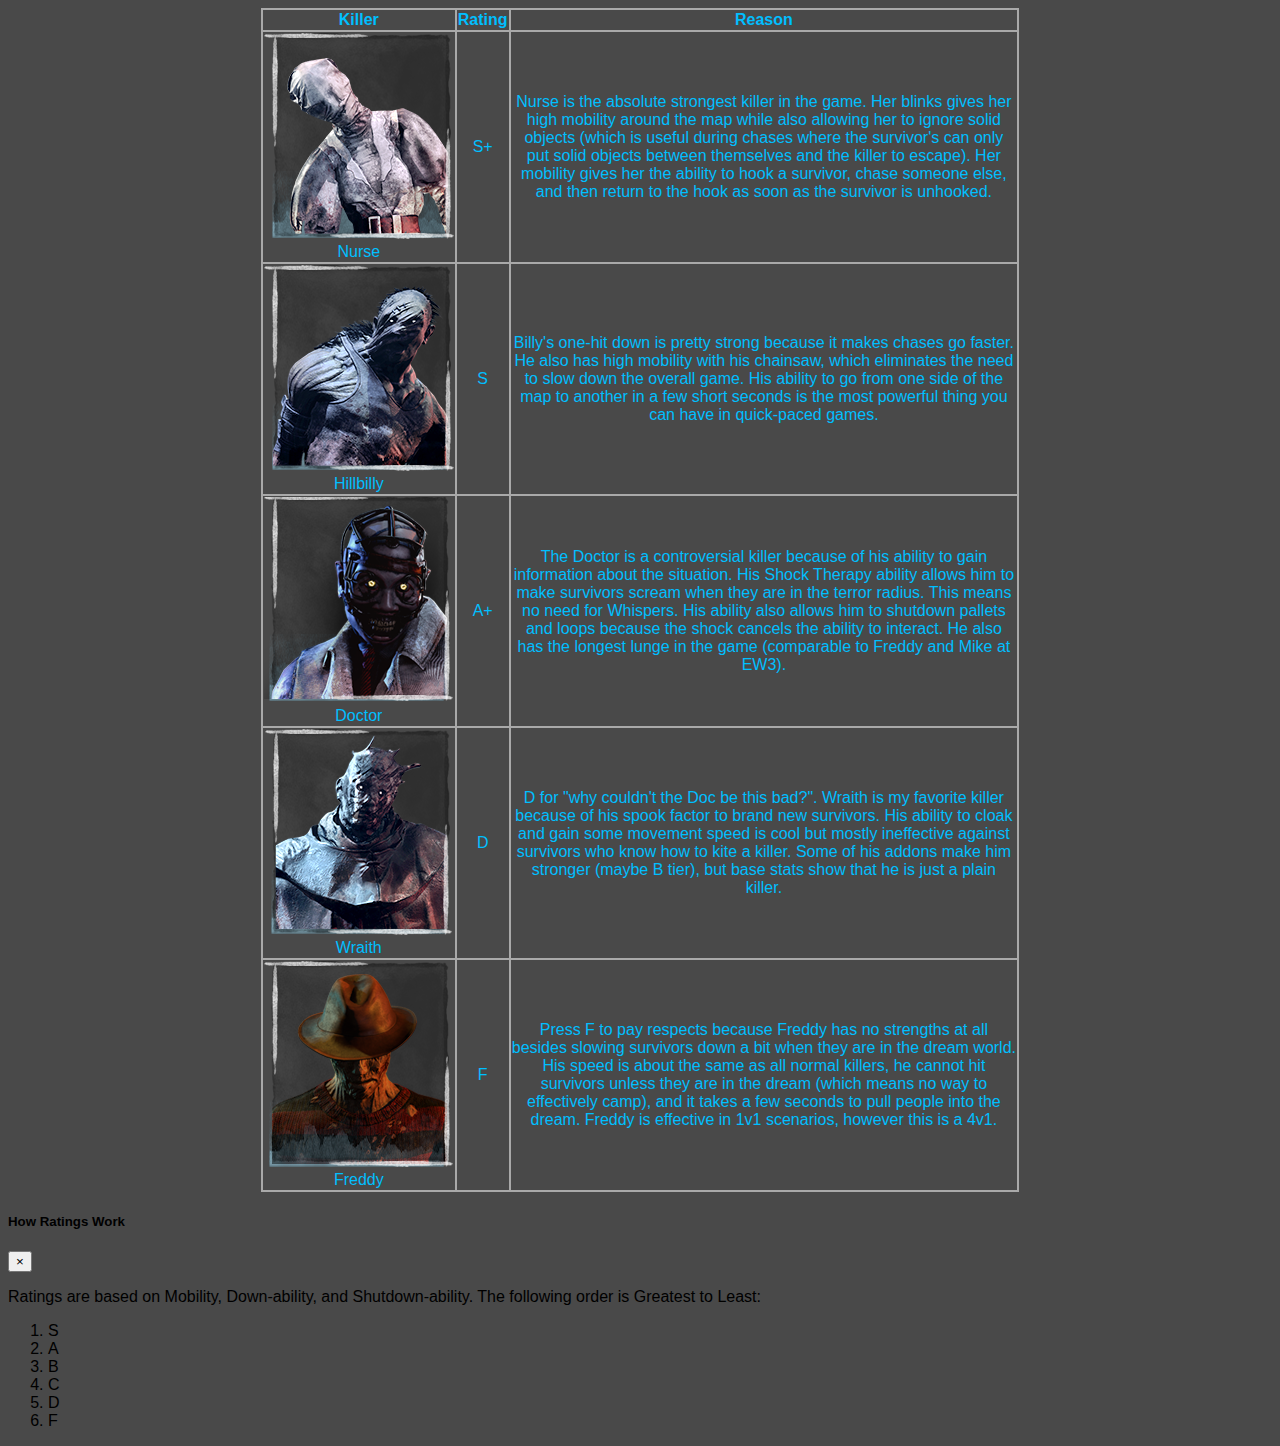
==== ratings.html @ 25547595 "Rename index to ratings" ====
<!DOCTYPE html>
<html lang="en">
<head>
    <meta charset="UTF-8">
    <title>Dead by Daylight Character Ratings</title>
    <link rel="shortcut icon" type="image/x-icon" href="./images/favicon.ico" />
    <link rel="stylesheet" type="text/css" href="./css/main.css" />
    <link rel="stylesheet" href="https://stackpath.bootstrapcdn.com/bootstrap/4.1.2/css/bootstrap.min.css" integrity="sha384-Smlep5jCw/wG7hdkwQ/Z5nLIefveQRIY9nfy6xoR1uRYBtpZgI6339F5dgvm/e9B" crossorigin="anonymous">
</head>
<body>
    <div id="body">
        <div class="table-div">
            <table>
                <tr>
                    <th>Killer</th>
                    <th>Rating</th>
                    <th>Reason</th>
                </tr>
                <tr>
                    <td><img src="./images/nurse.png"><br><a href="https://deadbydaylight.gamepedia.com/Sally_Smithson" target="_blank">Nurse</a></td>
                    <td><a href="#" data-toggle="modal" data-target="#ratings-modal">S+</a></td>
                    <td>
                        Nurse is the absolute strongest killer in the game. Her blinks gives her high mobility around the
                        map while also allowing her to ignore solid objects (which is useful during chases where the
                        survivor's can only put solid objects between themselves and the killer to escape). Her mobility
                        gives her the ability to hook a survivor, chase someone else, and then return to the hook as soon
                        as the survivor is unhooked.
                    </td>
                </tr>
                <tr>
                    <td><img src="./images/billy.png"><br><a href="https://deadbydaylight.gamepedia.com/Max_Thompson_Jr." target="_blank">Hillbilly</a></td>
                    <td><a href="#" data-toggle="modal" data-target="#ratings-modal">S</a></td>
                    <td>
                        Billy's one-hit down is pretty strong because it makes chases go faster. He also has high mobility
                        with his chainsaw, which eliminates the need to slow down the overall game. His ability to go from
                        one side of the map to another in a few short seconds is the most powerful thing you can have in
                        quick-paced games.
                    </td>
                </tr>
                <tr>
                    <td><img src="./images/doc.png"><br>Doctor</td>
                    <td><a href="#" data-toggle="modal" data-target="#ratings-modal">A+</a></td>
                    <td>
                        The Doctor is a controversial killer because of his ability to gain information about the situation.
                        His Shock Therapy ability allows him to make survivors scream when they are in the terror radius.
                        This means no need for Whispers. His ability also allows him to shutdown pallets and loops because
                        the shock cancels the ability to interact. He also has the longest lunge in the game (comparable to
                        Freddy and Mike at EW3).
                    </td>
                </tr>
                <tr>
                    <td><img src="./images/wraith.png"><br>Wraith</td>
                    <td><a href="#" data-toggle="modal" data-target="#ratings-modal">D</a></td>
                    <td>
                        D for "why couldn't the Doc be this bad?". Wraith is my favorite killer because of his spook factor
                        to brand new survivors. His ability to cloak and gain some movement speed is cool but mostly
                        ineffective against survivors who know how to kite a killer. Some of his addons make him stronger
                        (maybe B tier), but base stats show that he is just a plain killer.
                    </td>
                </tr>
                <tr>
                    <td><img src="./images/freddy.png"><br>Freddy</td>
                    <td><a href="#" data-toggle="modal" data-target="#ratings-modal">F</a></td>
                    <td>
                        Press F to pay respects because Freddy has no strengths at all besides slowing survivors down a bit
                        when they are in the dream world. His speed is about the same as all normal killers, he cannot hit
                        survivors unless they are in the dream (which means no way to effectively camp), and it takes a few
                        seconds to pull people into the dream. Freddy is effective in 1v1 scenarios, however this is a 4v1.
                    </td>
                </tr>
            </table>
        </div>
    </div>
    <!-- Ratings Modal -->
    <div id="ratings-modal" tabindex="-1" class="modal fade" role="dialog" aria-hidden="true">
        <div class="modal-dialog" role="document">
            <div class="modal-content">
                <div class="modal-header">
                    <h5 class="modal-title" id="exampleModalLabel">How Ratings Work</h5>
                    <button type="button" class="close" data-dismiss="modal" aria-label="Close">
                        <span aria-hidden="true">&times;</span>
                    </button>
                </div>
                <div class="modal-body">
                    <p>Ratings are based on Mobility, Down-ability, and Shutdown-ability. The following order is
                        Greatest to Least:</p>
                    <ol>
                        <li>S</li>
                        <li>A</li>
                        <li>B</li>
                        <li>C</li>
                        <li>D</li>
                        <li>F</li>
                    </ol>
                </div>
            </div>
        </div>
    </div>
    <!-- End Ratings Modal -->

    <!-- Bootstrap Scripts -->
    <script src="https://code.jquery.com/jquery-3.3.1.slim.min.js" integrity="sha384-q8i/X+965DzO0rT7abK41JStQIAqVgRVzpbzo5smXKp4YfRvH+8abtTE1Pi6jizo" crossorigin="anonymous"></script>
    <script src="https://cdnjs.cloudflare.com/ajax/libs/popper.js/1.14.3/umd/popper.min.js" integrity="sha384-ZMP7rVo3mIykV+2+9J3UJ46jBk0WLaUAdn689aCwoqbBJiSnjAK/l8WvCWPIPm49" crossorigin="anonymous"></script>
    <script src="https://stackpath.bootstrapcdn.com/bootstrap/4.1.2/js/bootstrap.min.js" integrity="sha384-o+RDsa0aLu++PJvFqy8fFScvbHFLtbvScb8AjopnFD+iEQ7wo/CG0xlczd+2O/em" crossorigin="anonymous"></script>
</body>
</html>
---- css/main.css ----
body{
    background-color: #494949 !important;
    font-family: Verdana, Geneva, sans-serif;
}
table, th, td {
    border: 2px solid darkgray;
    border-collapse: collapse;
    text-align: center;
    color: deepskyblue;
}
a {
    color: deepskyblue !important;
    text-decoration: none;
}
.table-div {
    width: 60%;
    min-width: 750px;
    margin: auto;
}
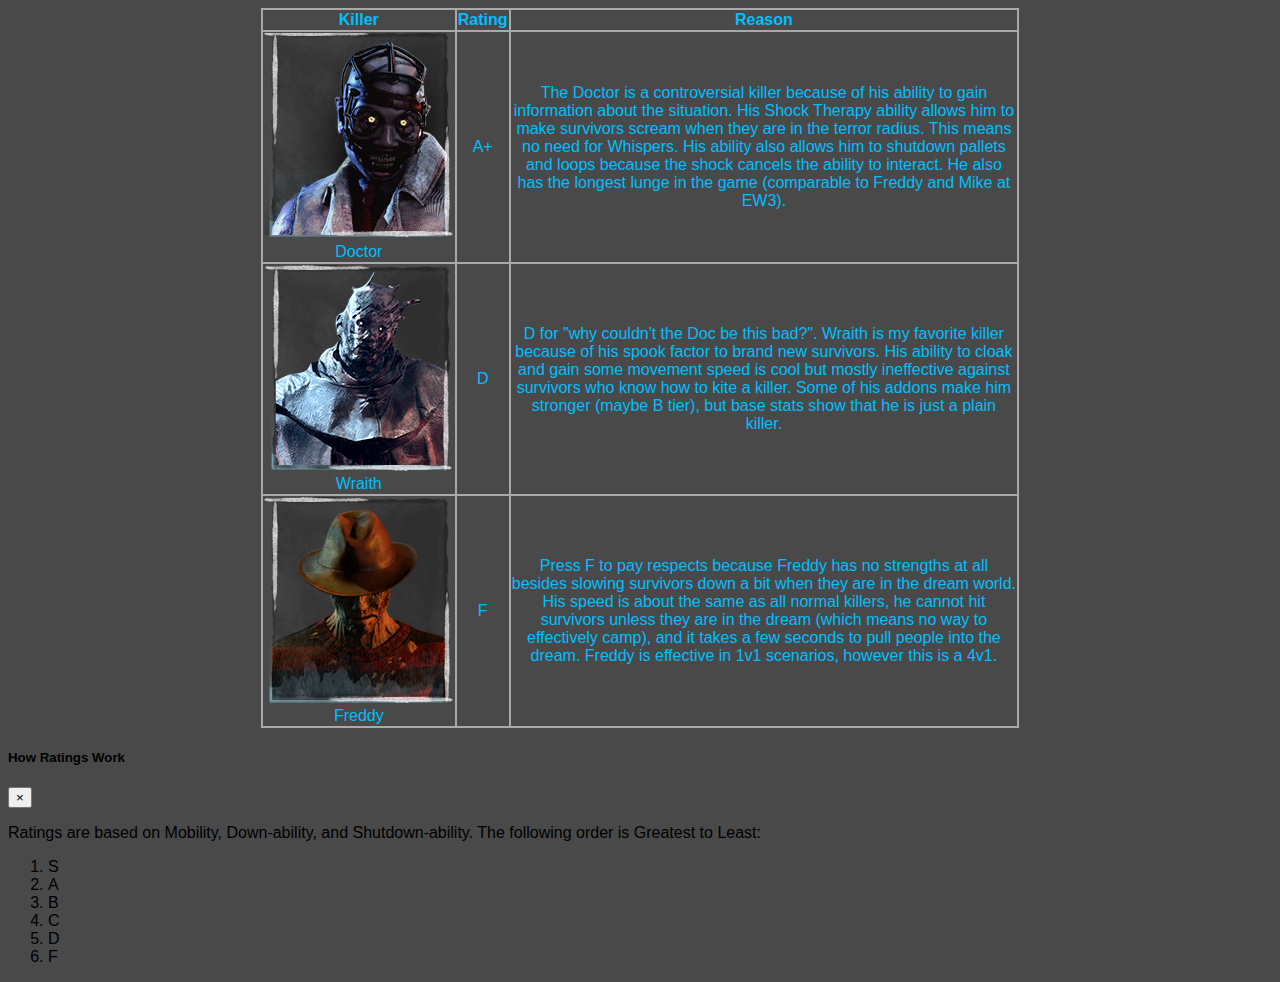
==== commit a0ab14f0: "Add ratings script to populate table. Need to finish." ====
--- a/ratings.html
+++ b/ratings.html
@@ -7,35 +7,14 @@
     <link rel="stylesheet" type="text/css" href="./css/main.css" />
     <link rel="stylesheet" href="https://stackpath.bootstrapcdn.com/bootstrap/4.1.2/css/bootstrap.min.css" integrity="sha384-Smlep5jCw/wG7hdkwQ/Z5nLIefveQRIY9nfy6xoR1uRYBtpZgI6339F5dgvm/e9B" crossorigin="anonymous">
 </head>
-<body>
+<body onload="data(populateKillerTable)">
     <div id="body">
         <div class="table-div">
-            <table>
+            <table id="killerTable">
                 <tr>
                     <th>Killer</th>
                     <th>Rating</th>
                     <th>Reason</th>
-                </tr>
-                <tr>
-                    <td><img src="./images/nurse.png"><br><a href="https://deadbydaylight.gamepedia.com/Sally_Smithson" target="_blank">Nurse</a></td>
-                    <td><a href="#" data-toggle="modal" data-target="#ratings-modal">S+</a></td>
-                    <td>
-                        Nurse is the absolute strongest killer in the game. Her blinks gives her high mobility around the
-                        map while also allowing her to ignore solid objects (which is useful during chases where the
-                        survivor's can only put solid objects between themselves and the killer to escape). Her mobility
-                        gives her the ability to hook a survivor, chase someone else, and then return to the hook as soon
-                        as the survivor is unhooked.
-                    </td>
-                </tr>
-                <tr>
-                    <td><img src="./images/billy.png"><br><a href="https://deadbydaylight.gamepedia.com/Max_Thompson_Jr." target="_blank">Hillbilly</a></td>
-                    <td><a href="#" data-toggle="modal" data-target="#ratings-modal">S</a></td>
-                    <td>
-                        Billy's one-hit down is pretty strong because it makes chases go faster. He also has high mobility
-                        with his chainsaw, which eliminates the need to slow down the overall game. His ability to go from
-                        one side of the map to another in a few short seconds is the most powerful thing you can have in
-                        quick-paced games.
-                    </td>
                 </tr>
                 <tr>
                     <td><img src="./images/doc.png"><br>Doctor</td>
@@ -72,7 +51,7 @@
         </div>
     </div>
     <!-- Ratings Modal -->
-    <div id="ratings-modal" tabindex="-1" class="modal fade" role="dialog" aria-hidden="true">
+    <div id="ratingsModal" tabindex="-1" class="modal fade" role="dialog" aria-hidden="true">
         <div class="modal-dialog" role="document">
             <div class="modal-content">
                 <div class="modal-header">
@@ -97,7 +76,7 @@
         </div>
     </div>
     <!-- End Ratings Modal -->
-
+    <script src="scripts/ratingsData.js" type="text/javascript"></script>
     <!-- Bootstrap Scripts -->
     <script src="https://code.jquery.com/jquery-3.3.1.slim.min.js" integrity="sha384-q8i/X+965DzO0rT7abK41JStQIAqVgRVzpbzo5smXKp4YfRvH+8abtTE1Pi6jizo" crossorigin="anonymous"></script>
     <script src="https://cdnjs.cloudflare.com/ajax/libs/popper.js/1.14.3/umd/popper.min.js" integrity="sha384-ZMP7rVo3mIykV+2+9J3UJ46jBk0WLaUAdn689aCwoqbBJiSnjAK/l8WvCWPIPm49" crossorigin="anonymous"></script>
--- a/css/main.css
+++ b/css/main.css
@@ -8,9 +8,11 @@
     text-align: center;
     color: deepskyblue;
 }
-a {
+td a {
     color: deepskyblue !important;
     text-decoration: none;
+    display: block;
+    width: 100%;
 }
 .table-div {
     width: 60%;
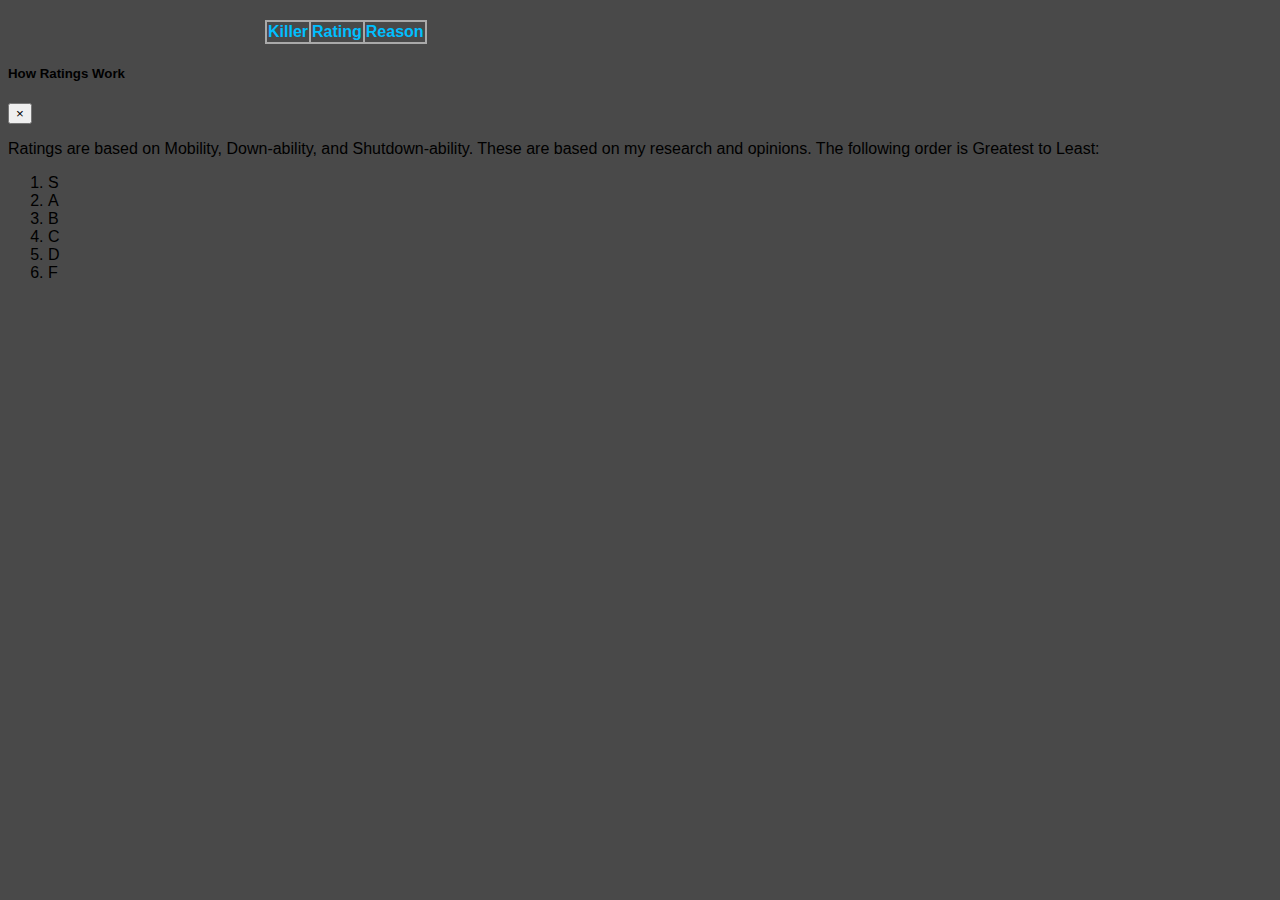
==== commit c3f96900: "Finish all killer ratings and mostly their reasons." ====
--- a/ratings.html
+++ b/ratings.html
@@ -16,37 +16,6 @@
                     <th>Rating</th>
                     <th>Reason</th>
                 </tr>
-                <tr>
-                    <td><img src="./images/doc.png"><br>Doctor</td>
-                    <td><a href="#" data-toggle="modal" data-target="#ratings-modal">A+</a></td>
-                    <td>
-                        The Doctor is a controversial killer because of his ability to gain information about the situation.
-                        His Shock Therapy ability allows him to make survivors scream when they are in the terror radius.
-                        This means no need for Whispers. His ability also allows him to shutdown pallets and loops because
-                        the shock cancels the ability to interact. He also has the longest lunge in the game (comparable to
-                        Freddy and Mike at EW3).
-                    </td>
-                </tr>
-                <tr>
-                    <td><img src="./images/wraith.png"><br>Wraith</td>
-                    <td><a href="#" data-toggle="modal" data-target="#ratings-modal">D</a></td>
-                    <td>
-                        D for "why couldn't the Doc be this bad?". Wraith is my favorite killer because of his spook factor
-                        to brand new survivors. His ability to cloak and gain some movement speed is cool but mostly
-                        ineffective against survivors who know how to kite a killer. Some of his addons make him stronger
-                        (maybe B tier), but base stats show that he is just a plain killer.
-                    </td>
-                </tr>
-                <tr>
-                    <td><img src="./images/freddy.png"><br>Freddy</td>
-                    <td><a href="#" data-toggle="modal" data-target="#ratings-modal">F</a></td>
-                    <td>
-                        Press F to pay respects because Freddy has no strengths at all besides slowing survivors down a bit
-                        when they are in the dream world. His speed is about the same as all normal killers, he cannot hit
-                        survivors unless they are in the dream (which means no way to effectively camp), and it takes a few
-                        seconds to pull people into the dream. Freddy is effective in 1v1 scenarios, however this is a 4v1.
-                    </td>
-                </tr>
             </table>
         </div>
     </div>
@@ -61,7 +30,7 @@
                     </button>
                 </div>
                 <div class="modal-body">
-                    <p>Ratings are based on Mobility, Down-ability, and Shutdown-ability. The following order is
+                    <p>Ratings are based on Mobility, Down-ability, and Shutdown-ability. These are based on my research and opinions. The following order is
                         Greatest to Least:</p>
                     <ol>
                         <li>S</li>
--- a/css/main.css
+++ b/css/main.css
@@ -15,7 +15,7 @@
     width: 100%;
 }
 .table-div {
-    width: 60%;
+    width: 55%;
     min-width: 750px;
-    margin: auto;
+    margin: 20px auto 20px auto;
 }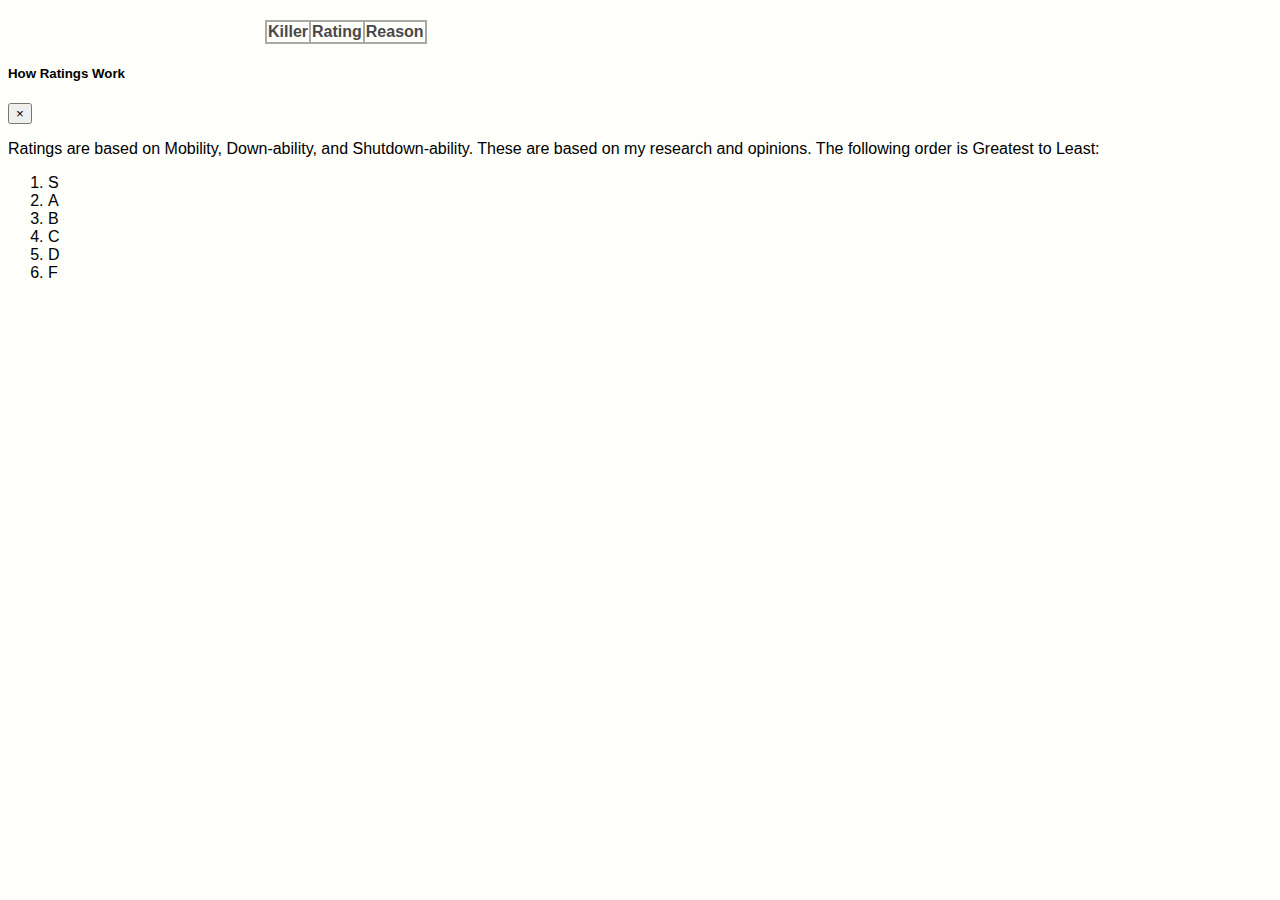
==== commit 7766f1fb: "Change JS filename, add JSDoc, update color scheme for memes" ====
--- a/ratings.html
+++ b/ratings.html
@@ -7,7 +7,7 @@
     <link rel="stylesheet" type="text/css" href="./css/main.css" />
     <link rel="stylesheet" href="https://stackpath.bootstrapcdn.com/bootstrap/4.1.2/css/bootstrap.min.css" integrity="sha384-Smlep5jCw/wG7hdkwQ/Z5nLIefveQRIY9nfy6xoR1uRYBtpZgI6339F5dgvm/e9B" crossorigin="anonymous">
 </head>
-<body onload="data(populateKillerTable)">
+<body onload="getData(populateKillerTable)">
     <div id="body">
         <div class="table-div">
             <table id="killerTable">
@@ -45,7 +45,7 @@
         </div>
     </div>
     <!-- End Ratings Modal -->
-    <script src="scripts/ratingsData.js" type="text/javascript"></script>
+    <script src="scripts/RatingsController.js" type="text/javascript"></script>
     <!-- Bootstrap Scripts -->
     <script src="https://code.jquery.com/jquery-3.3.1.slim.min.js" integrity="sha384-q8i/X+965DzO0rT7abK41JStQIAqVgRVzpbzo5smXKp4YfRvH+8abtTE1Pi6jizo" crossorigin="anonymous"></script>
     <script src="https://cdnjs.cloudflare.com/ajax/libs/popper.js/1.14.3/umd/popper.min.js" integrity="sha384-ZMP7rVo3mIykV+2+9J3UJ46jBk0WLaUAdn689aCwoqbBJiSnjAK/l8WvCWPIPm49" crossorigin="anonymous"></script>
--- a/css/main.css
+++ b/css/main.css
@@ -1,15 +1,15 @@
 body{
-    background-color: #494949 !important;
+    background-color: #fefefa !important;
     font-family: Verdana, Geneva, sans-serif;
 }
 table, th, td {
     border: 2px solid darkgray;
     border-collapse: collapse;
     text-align: center;
-    color: deepskyblue;
+    color: #494949;
 }
 td a {
-    color: deepskyblue !important;
+    color: #494949 !important;
     text-decoration: none;
     display: block;
     width: 100%;
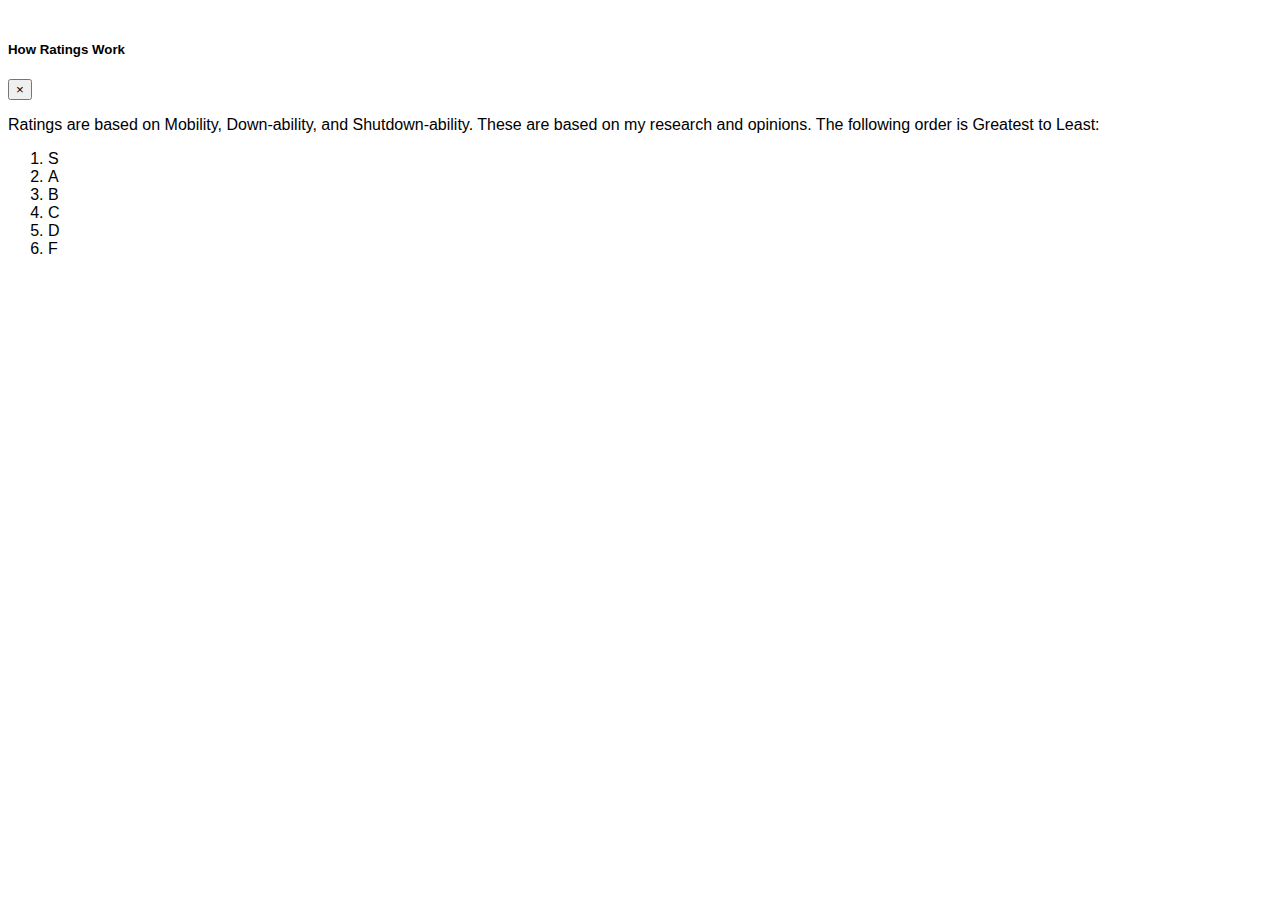
==== commit 275e28c0: "Changed a lot of things to integrate the navbar externally." ====
--- a/ratings.html
+++ b/ratings.html
@@ -4,19 +4,17 @@
     <meta charset="UTF-8">
     <title>Dead by Daylight Character Ratings</title>
     <link rel="shortcut icon" type="image/x-icon" href="./images/favicon.ico" />
-    <link rel="stylesheet" type="text/css" href="./css/main.css" />
+    <link rel="stylesheet" type="text/css" href="css/ratings.css" />
+    <link rel="stylesheet" type="text/css" href="https://rawgithub.com/dbd-projects/dbd-navbar/master/navbar.css" />
     <link rel="stylesheet" href="https://stackpath.bootstrapcdn.com/bootstrap/4.1.2/css/bootstrap.min.css" integrity="sha384-Smlep5jCw/wG7hdkwQ/Z5nLIefveQRIY9nfy6xoR1uRYBtpZgI6339F5dgvm/e9B" crossorigin="anonymous">
 </head>
-<body onload="getData(populateKillerTable)">
+<body id="theBody" class="dark" onload="pageLoad()">
+
+    <div data-html="https://raw.githubusercontent.com/dbd-projects/dbd-navbar/master/navbar.html"></div>
+
     <div id="body">
         <div class="table-div">
-            <table id="killerTable">
-                <tr>
-                    <th>Killer</th>
-                    <th>Rating</th>
-                    <th>Reason</th>
-                </tr>
-            </table>
+            <table id="killerTable"></table>
         </div>
     </div>
     <!-- Ratings Modal -->
@@ -45,7 +43,9 @@
         </div>
     </div>
     <!-- End Ratings Modal -->
-    <script src="scripts/RatingsController.js" type="text/javascript"></script>
+    <script src="https://rawgithub.com/dbd-projects/dbd-navbar/master/navbar.js" type="text/javascript"></script>
+    <script src="scripts/include_html.js" type="text/javascript"></script>
+    <script src="scripts/ratings.js" type="text/javascript"></script>
     <!-- Bootstrap Scripts -->
     <script src="https://code.jquery.com/jquery-3.3.1.slim.min.js" integrity="sha384-q8i/X+965DzO0rT7abK41JStQIAqVgRVzpbzo5smXKp4YfRvH+8abtTE1Pi6jizo" crossorigin="anonymous"></script>
     <script src="https://cdnjs.cloudflare.com/ajax/libs/popper.js/1.14.3/umd/popper.min.js" integrity="sha384-ZMP7rVo3mIykV+2+9J3UJ46jBk0WLaUAdn689aCwoqbBJiSnjAK/l8WvCWPIPm49" crossorigin="anonymous"></script>
--- a/css/ratings.css
+++ b/css/ratings.css
@@ -0,0 +1,20 @@
+body{
+    font-family: Verdana, Geneva, sans-serif;
+}
+table, th, td {
+    border: 2px solid darkgray;
+    border-collapse: collapse;
+    text-align: center;
+    padding: 5px !important;
+}
+td a {
+    color: inherit;
+    text-decoration: none;
+    display: block;
+    width: 100%;
+}
+.table-div {
+    width: 55%;
+    min-width: 750px;
+    margin: 20px auto 20px auto;
+}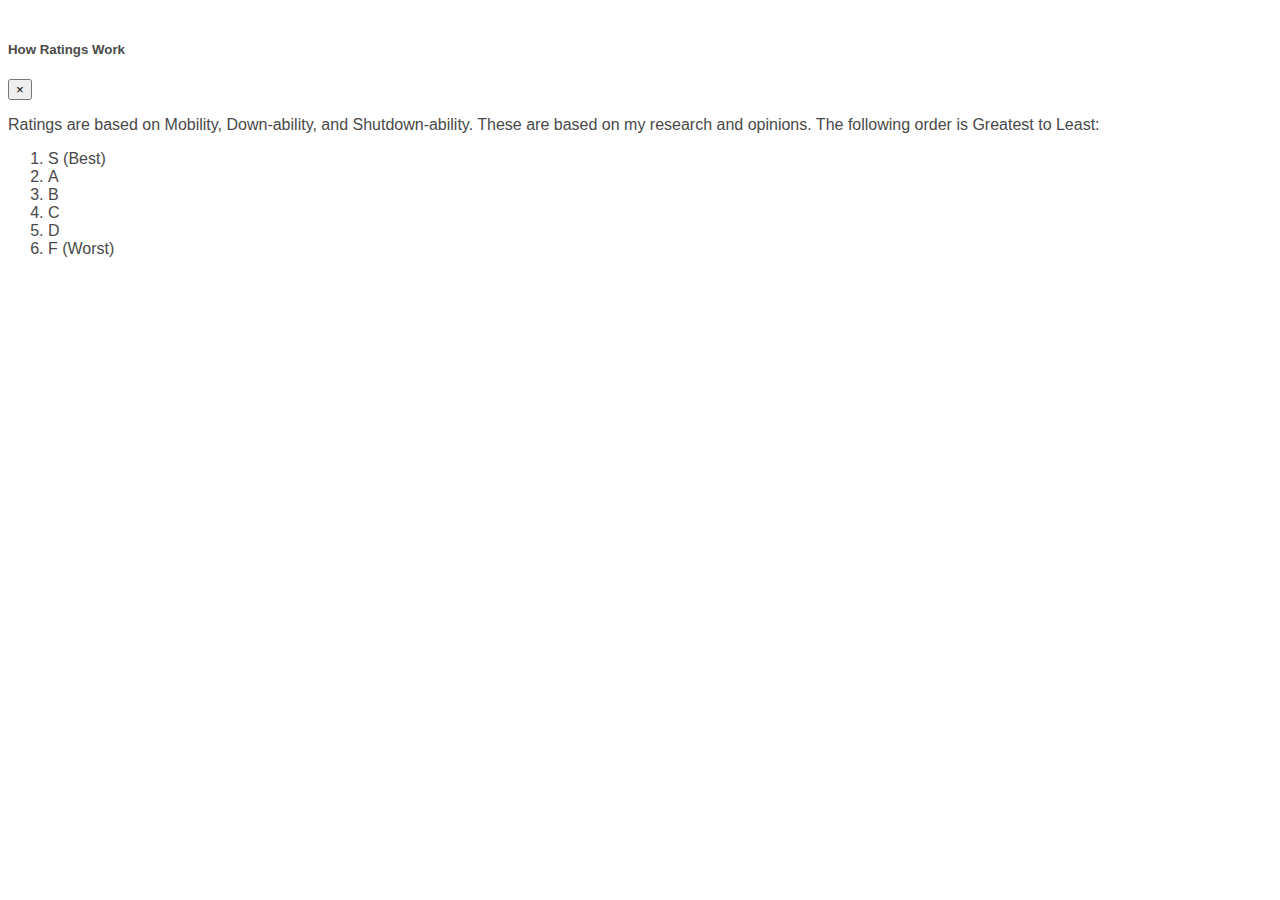
==== commit 61c73cf3: "Add best and worst to the tier list. Add text color to modal (it was white before)" ====
--- a/ratings.html
+++ b/ratings.html
@@ -31,12 +31,12 @@
                     <p>Ratings are based on Mobility, Down-ability, and Shutdown-ability. These are based on my research and opinions. The following order is
                         Greatest to Least:</p>
                     <ol>
-                        <li>S</li>
+                        <li>S (Best)</li>
                         <li>A</li>
                         <li>B</li>
                         <li>C</li>
                         <li>D</li>
-                        <li>F</li>
+                        <li>F (Worst)</li>
                     </ol>
                 </div>
             </div>
--- a/css/ratings.css
+++ b/css/ratings.css
@@ -17,4 +17,7 @@
     width: 55%;
     min-width: 750px;
     margin: 20px auto 20px auto;
+}
+#ratingsModal {
+    color: #494949;
 }